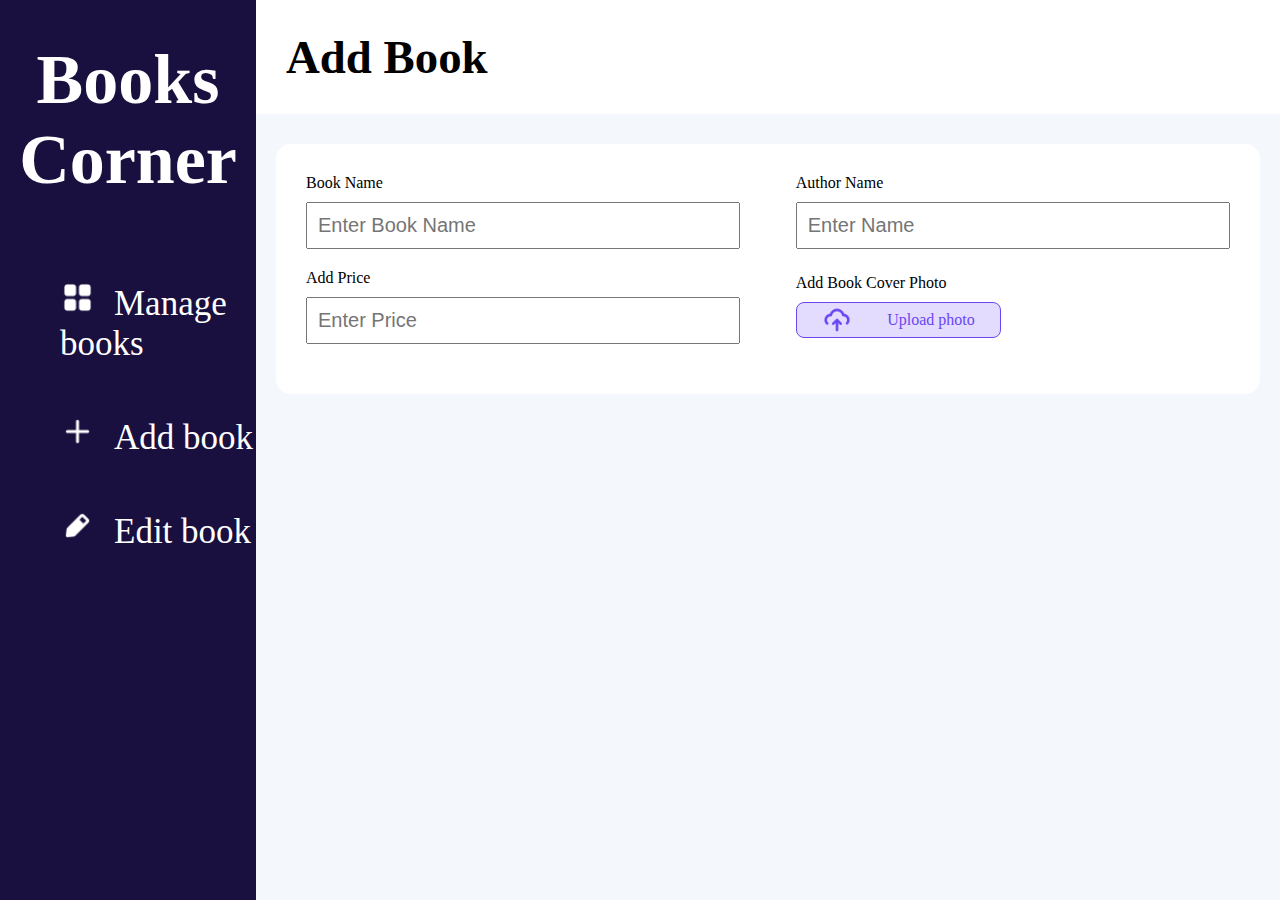
==== admin/addBook.html @ 2fe17a31 "admin book list" ====
<!DOCTYPE html>
<html lang="en">

<head>
    <meta charset="UTF-8">
    <meta http-equiv="X-UA-Compatible" content="IE=edge">
    <meta name="viewport" content="width=device-width, initial-scale=1.0">
    <title>Book Add Page</title>
    <link rel="stylesheet" href="../css/admin.css">
</head>

<body>

    <main>

        <section class="sideBar">

            <div class="logo">
                <h1>Books Corner</h1>
            </div>

            <div class="menu">
                <ul>
                    <li>
                        <img src="../icons/1grid.png" alt="">
                        <a href="bookList.html">Manage books</a>
                    </li>
                    <li>
                        <img src="../icons/1plus.png" alt="">
                        <a href="addBook.html">Add book</a>
                    </li>
                    <li>
                        <img src="../icons/1edit.png" alt="">
                        <a href="">Edit book</a>
                    </li>
                </ul>
            </div>

        </section>

        <section class="book_input_area">

            <div class="bannerTitle">
                <h3>Add Book</h3>
            </div>

            <div class="book_form_container">

                <div class="book_form">
                    <div class="input_flex">
                        <label for="book_name">Book Name</label>
                        <input id="book_name" type="text" placeholder="Enter Book Name">
                    </div>

                    <div class="input_flex">
                        <label for="author_name">Author Name</label>
                        <input id="author_name" type="text" placeholder="Enter Name">
                    </div>

                    <div class="input_flex">
                        <label for="price">Add Price</label>
                        <input id="price" type="text" placeholder="Enter Price">
                    </div>

                    <div class="input_flex file_width">
                        <label>Add Book Cover Photo</label>
                        <label for="file" class="inputLabel">
                            <img src="../icons/upload.png" alt="">
                            Upload photo</label>
                        <input id="file" type="file" class="inputfile" accept="image/*">
                    </div>
                </div>

            </div>

        </section>

    </main>
</body>

</html>
---- css/admin.css ----
* {
    margin    : 0;
    padding   : 0;
    box-sizing: border-box;
}

body {
    font-family: 'Lucida Sans';
}

main {

    display  : flex;
    flex-flow: wrap;
    width    : 100%;

}

.sideBar {
    width           : 20%;
    height          : 100vh;
    color           : white;
    background-color: #19103F;

}

.sideBar .logo {
    font-size    : 35px;
    margin-top   : 40px;
    margin-bottom: 60px;
    text-align   : center;
}

.menu ul {
    list-style: none;
}

.menu ul li {
    margin      : 10px auto;
    padding     : 20px 0px;
    padding-left: 60px;
    text-align  : left;
}

.menu ul li:hover {
    cursor          : pointer;
    background-color: #2F216A;
}

.menu ul li a {
    font-size      : 35px;
    text-decoration: none;
    color          : white;
}

.menu img {
    width       : 35px;
    margin-right: 15px;
}

/* 
=================================
#################################
================================= 
*/

.book_input_area {

    display         : flex;
    flex-flow       : column wrap;
    background-color: #F4F7FC;
    width           : 80%;
}

.bannerTitle {
    padding         : 30px;
    background-color: white;
    font-size       : 40px;
}

.book_form_container {
    padding: 30px 20px;
}

.book_form {

    width  : 100%;
    padding: 30px;

    border-radius   : 15px;
    background-color: white;

    display        : flex;
    flex-flow      : wrap;
    justify-content: space-between;
    align-items    : center;
}

.book_form input {
    width        : 100%;
    padding      : 10px;
    margin-bottom: 20px;
    margin-top   : 10px;
    font-size    : 20px;
}

.book_form input:focus {
    outline: none;
}

.book_form label {
    margin-bottom: 22px;
}

.input_flex {
    width: 47%;
}

.inputfile {
    display: none;
}


.file_width img {
    width       : 30px;
    margin-right: 7px;
}

.inputLabel {
    width           : 205px;
    margin-top      : 10px;
    border          : 1px solid #6946F4;
    border-radius   : 8px;
    background-color: #E3DCFF;
    color           : #6946F4;
    padding         : 2px 25px;
    cursor          : pointer;
    transition      : .4s ease-in-out;

    display        : flex;
    justify-content: space-between;
    align-items    : center;

}

.inputLabel:hover {
    box-shadow: 2px 2px 8px 0px #6946f466;
}



@media screen and (max-width:560px) {

    .sideBar {
        width: 100%;
    }

}
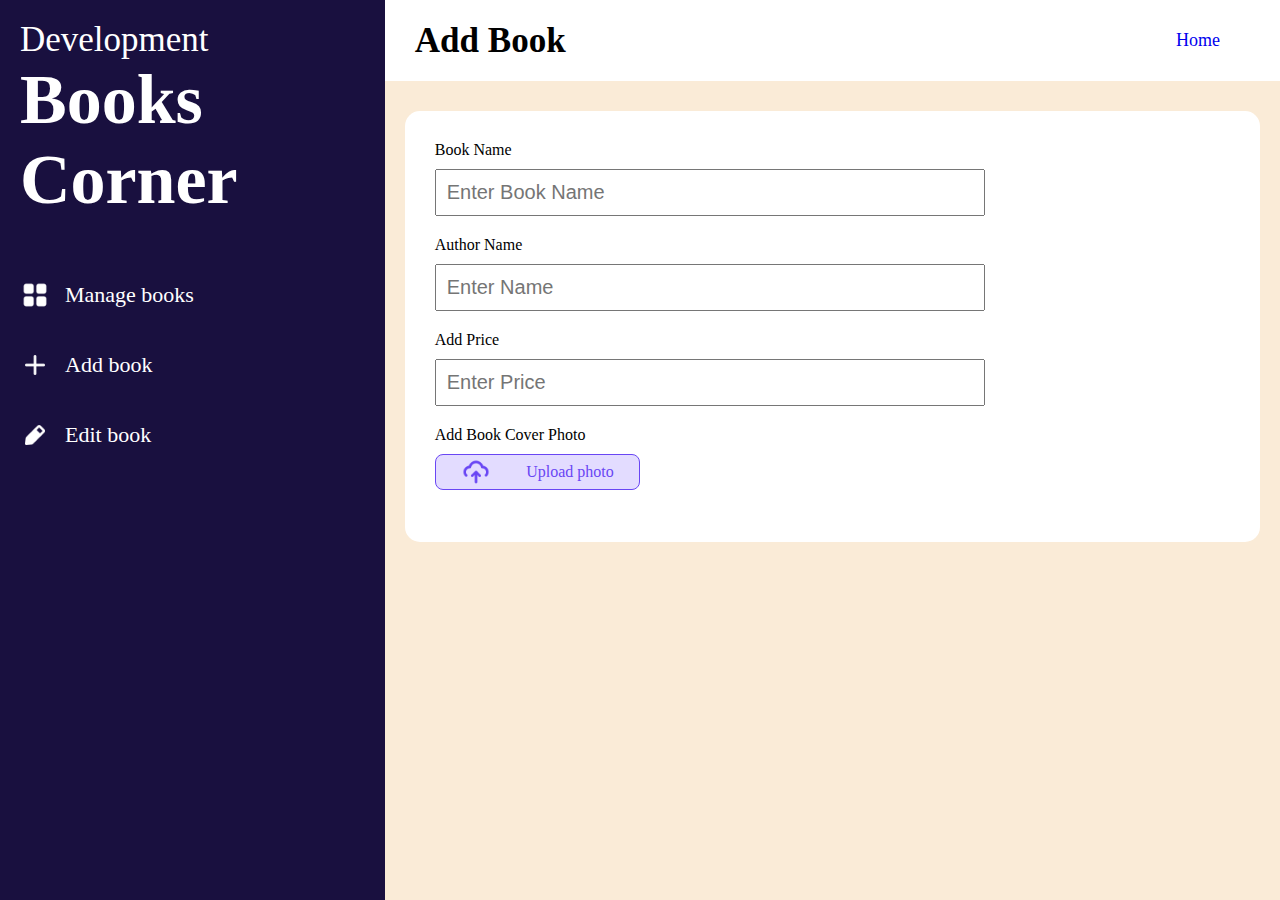
==== commit 5576c9a3: "Responsiveness almost OK" ====
--- a/admin/addBook.html
+++ b/admin/addBook.html
@@ -5,8 +5,10 @@
     <meta charset="UTF-8">
     <meta http-equiv="X-UA-Compatible" content="IE=edge">
     <meta name="viewport" content="width=device-width, initial-scale=1.0">
-    <title>Book Add Page</title>
-    <link rel="stylesheet" href="../css/admin.css">
+    <link rel="stylesheet" href="../css/adminAddBook.css">
+    <link rel="stylesheet" href="../css/adminMenuComon.css">
+    <title>Add Book's</title>
+
 </head>
 
 <body>
@@ -16,6 +18,7 @@
         <section class="sideBar">
 
             <div class="logo">
+                <p>Development</p>
                 <h1>Books Corner</h1>
             </div>
 
@@ -42,11 +45,13 @@
 
             <div class="bannerTitle">
                 <h3>Add Book</h3>
+                <a href="../index.html">Home</a>
             </div>
 
             <div class="book_form_container">
 
                 <div class="book_form">
+
                     <div class="input_flex">
                         <label for="book_name">Book Name</label>
                         <input id="book_name" type="text" placeholder="Enter Book Name">
--- a/css/adminAddBook.css
+++ b/css/adminAddBook.css
@@ -0,0 +1,75 @@
+.book_form_container {
+    padding: 30px 20px;
+}
+
+.book_form {
+
+    width           : 100%;
+    padding         : 30px;
+    border-radius   : 15px;
+    background-color: white;
+    display         : flex;
+    flex-flow       : wrap;
+    justify-content : space-between;
+    align-items     : center;
+}
+
+.book_form input {
+    width        : 100%;
+    padding      : 10px;
+    margin-bottom: 20px;
+    margin-top   : 10px;
+    font-size    : 20px;
+}
+
+.book_form input:focus {
+    outline: none;
+}
+
+.book_form label {
+    margin-bottom: 22px;
+}
+
+.input_flex {
+    width: 550px;
+}
+
+.inputfile {
+    display: none;
+}
+
+
+.file_width img {
+    width       : 30px;
+    margin-right: 7px;
+}
+
+.inputLabel {
+    width           : 205px;
+    margin-top      : 10px;
+    border          : 1px solid #6946F4;
+    border-radius   : 8px;
+    background-color: #E3DCFF;
+    color           : #6946F4;
+    padding         : 2px 25px;
+    cursor          : pointer;
+    transition      : .4s ease-in-out;
+    display         : flex;
+    justify-content : space-between;
+    align-items     : center;
+
+}
+
+.inputLabel:hover {
+    box-shadow: 2px 2px 8px 0px #6946f466;
+}
+
+
+
+@media screen and (max-width:560px) {
+
+    .sideBar {
+        width: 100%;
+    }
+
+}--- a/css/adminMenuComon.css
+++ b/css/adminMenuComon.css
@@ -0,0 +1,107 @@
+* {
+    padding   : 0;
+    margin    : 0;
+    box-sizing: border-box;
+}
+
+body {
+    font-family: 'Lucida Sans';
+}
+
+main {
+    margin : 0 auto;
+    width  : 100vw;
+    height : 100vh;
+    display: flex;
+
+}
+
+.sideBar {
+    background-color: #19103F;
+    color           : white;
+    flex-basis      : 550px;
+}
+
+.logo {
+    padding      : 20px;
+    font-size    : 35px;
+    margin-bottom: 20px;
+}
+
+
+.menu ul {
+    list-style: none;
+}
+
+.menu ul li {
+    padding    : 20px;
+    display    : flex;
+    align-items: center;
+}
+
+.menu ul li:hover {
+    background-color: #2F226A;
+    cursor          : pointer;
+}
+
+.menu ul li img {
+    width       : 30px;
+    margin-right: 15px;
+}
+
+.menu ul li a {
+    font-size      : 22px;
+    color          : white;
+    text-decoration: none;
+}
+
+
+/* 
+####################################################
+                Book Area Start 
+#################################################### 
+*/
+
+.book_input_list,
+.book_input_area {
+    display         : flex;
+    flex-flow       : column;
+    background-color: antiquewhite;
+    width           : 100%;
+}
+
+.bannerTitle {
+    padding         : 20px 30px;
+    background-color: white;
+    font-size       : 30px;
+    display         : flex;
+    justify-content : space-between;
+    align-items     : center;
+}
+
+.bannerTitle a {
+    text-decoration: none;
+    font-size      : 18px;
+    padding        : 10px 30px;
+    border-radius  : 10px;
+}
+
+.bannerTitle a:hover {
+    background-color: #2F226A;
+    color           : white;
+
+}
+
+/* 
+####################################################
+            Responsive For Both Page
+#################################################### 
+*/
+
+@media screen and (max-width : 850px) {
+
+    main {
+        flex-direction: column;
+    }
+
+}